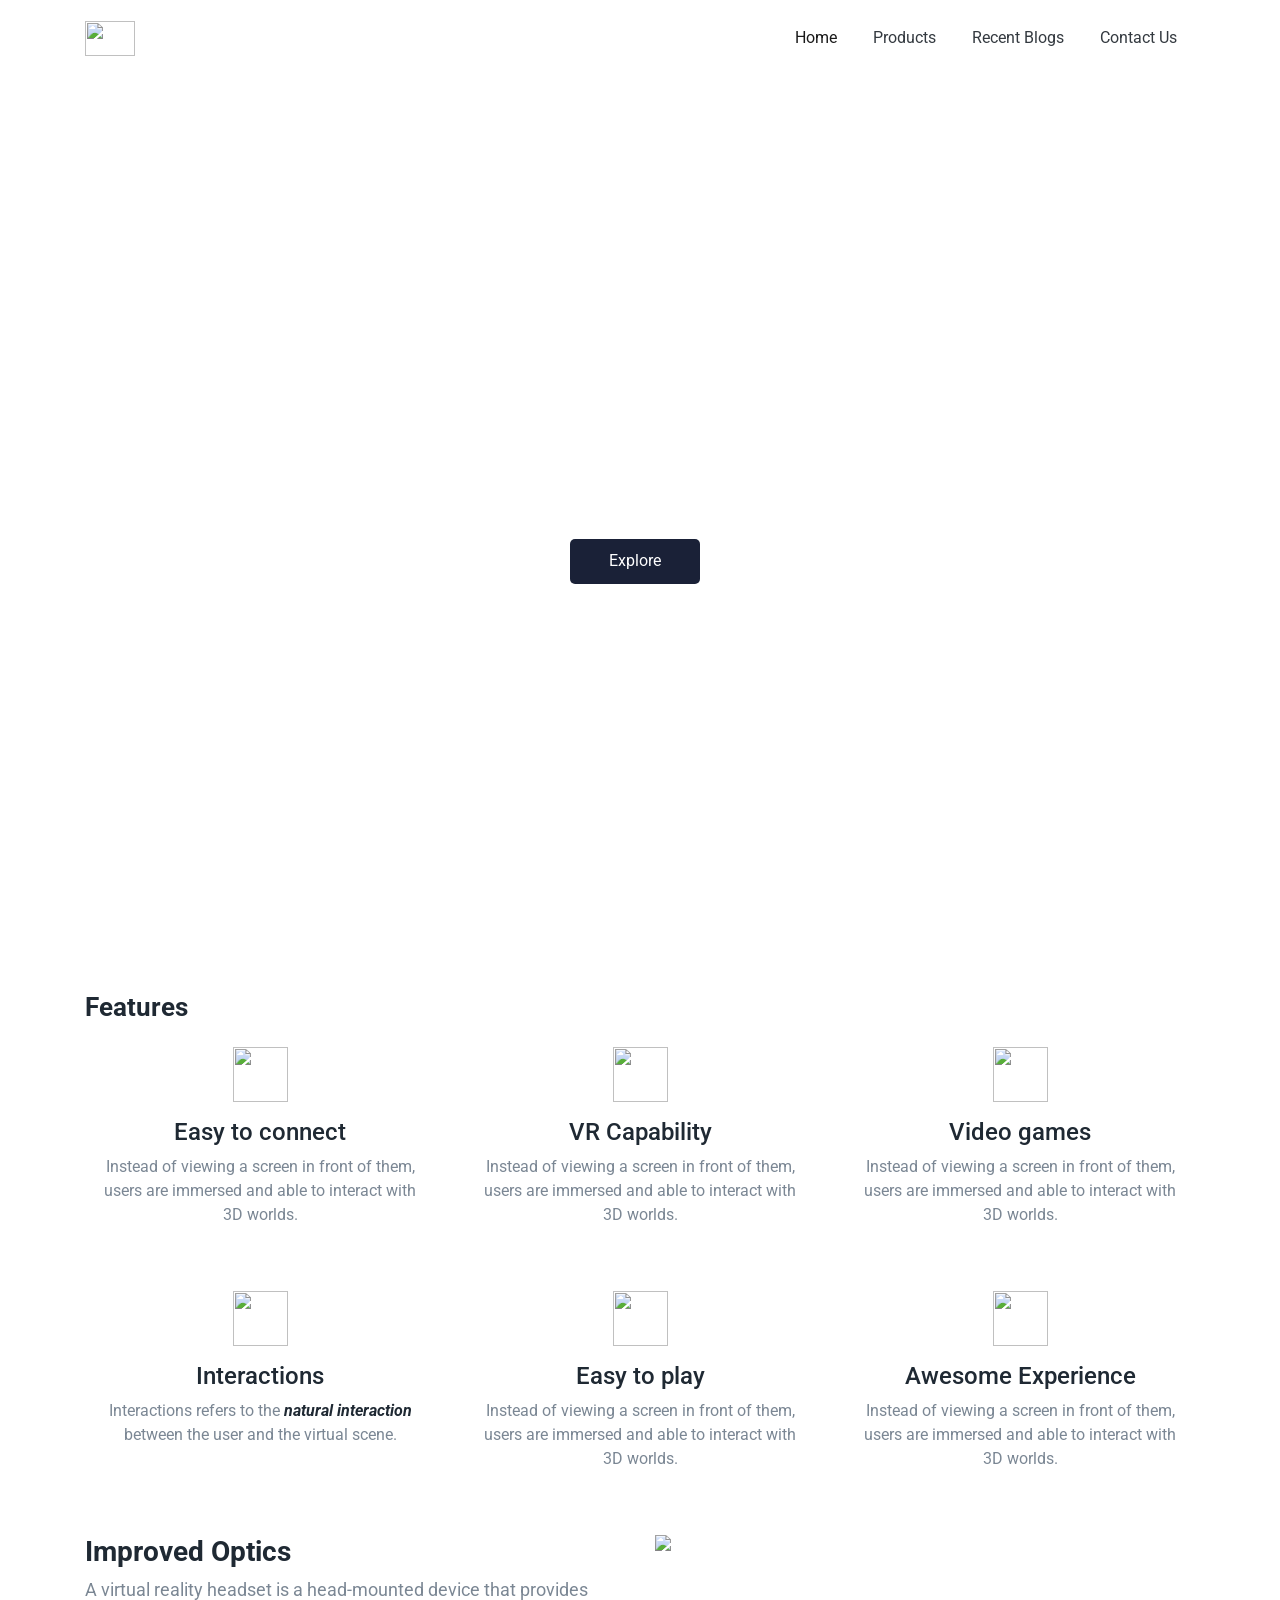
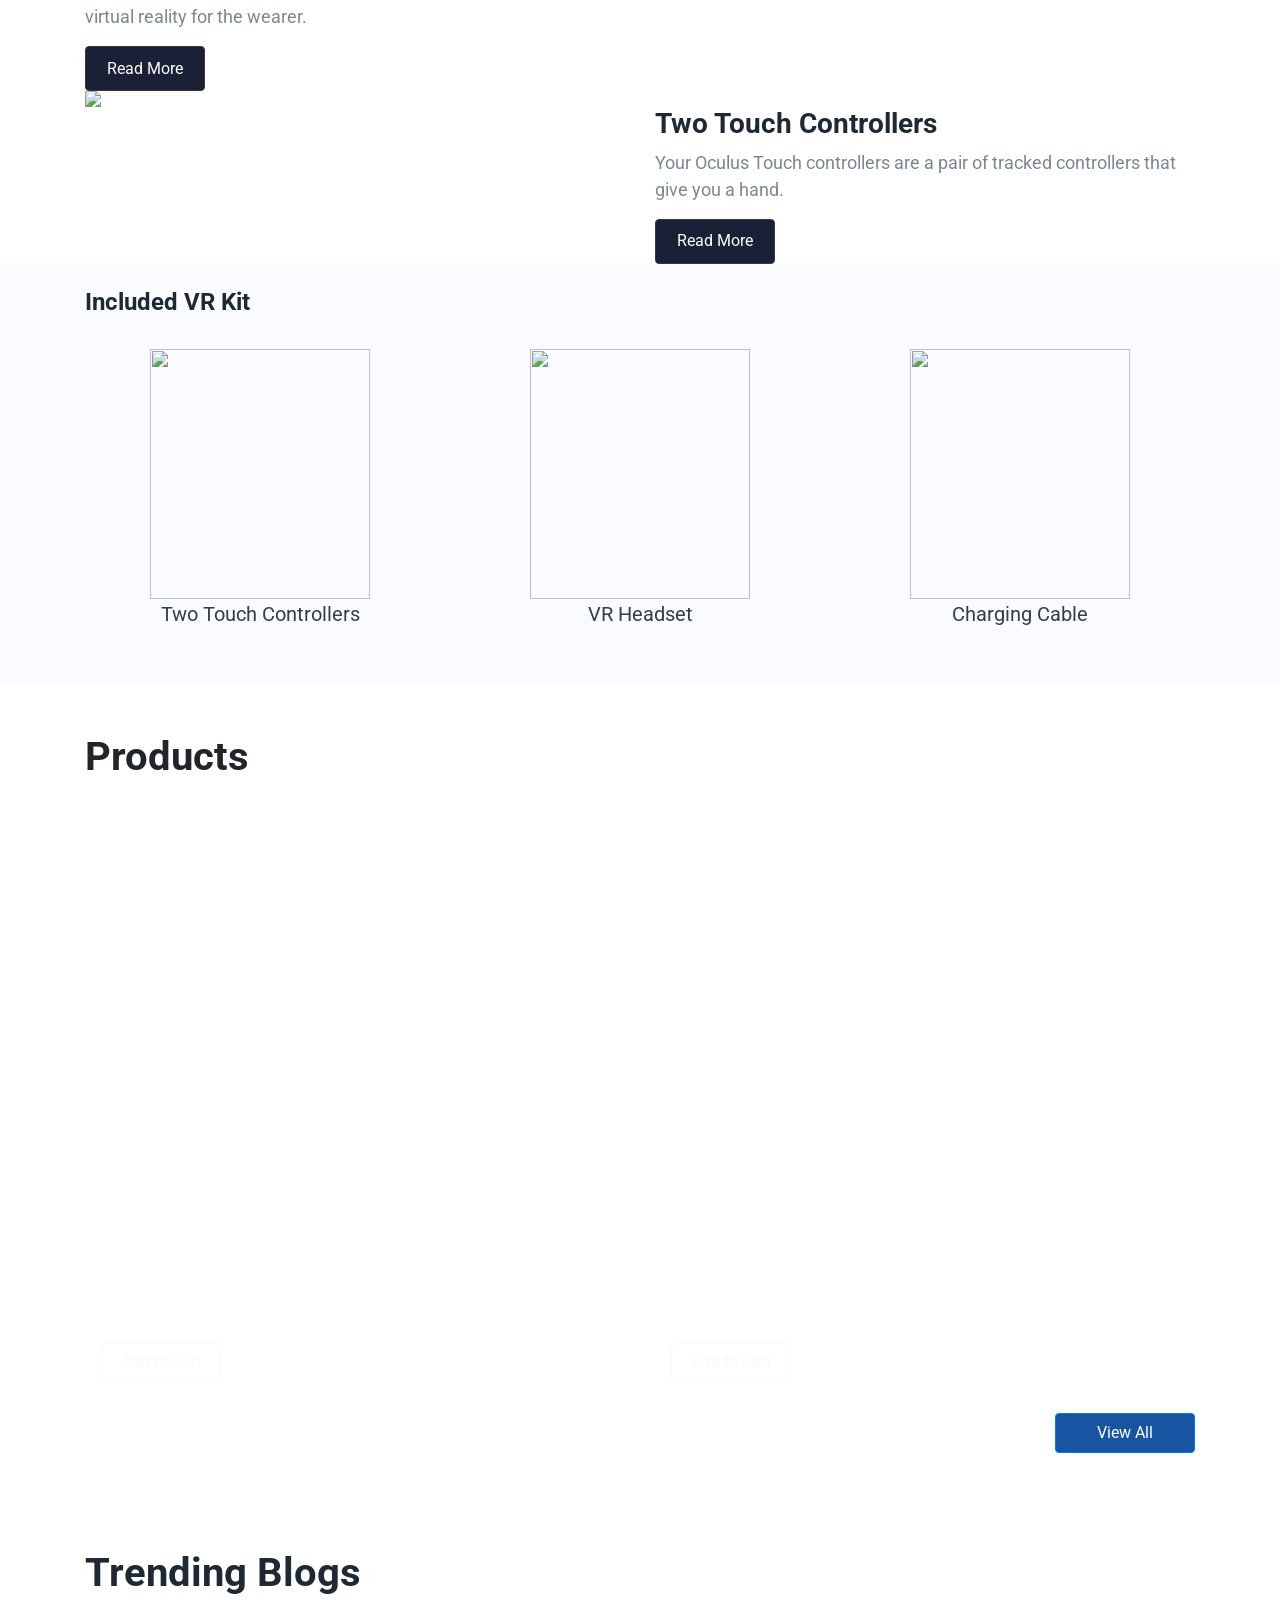
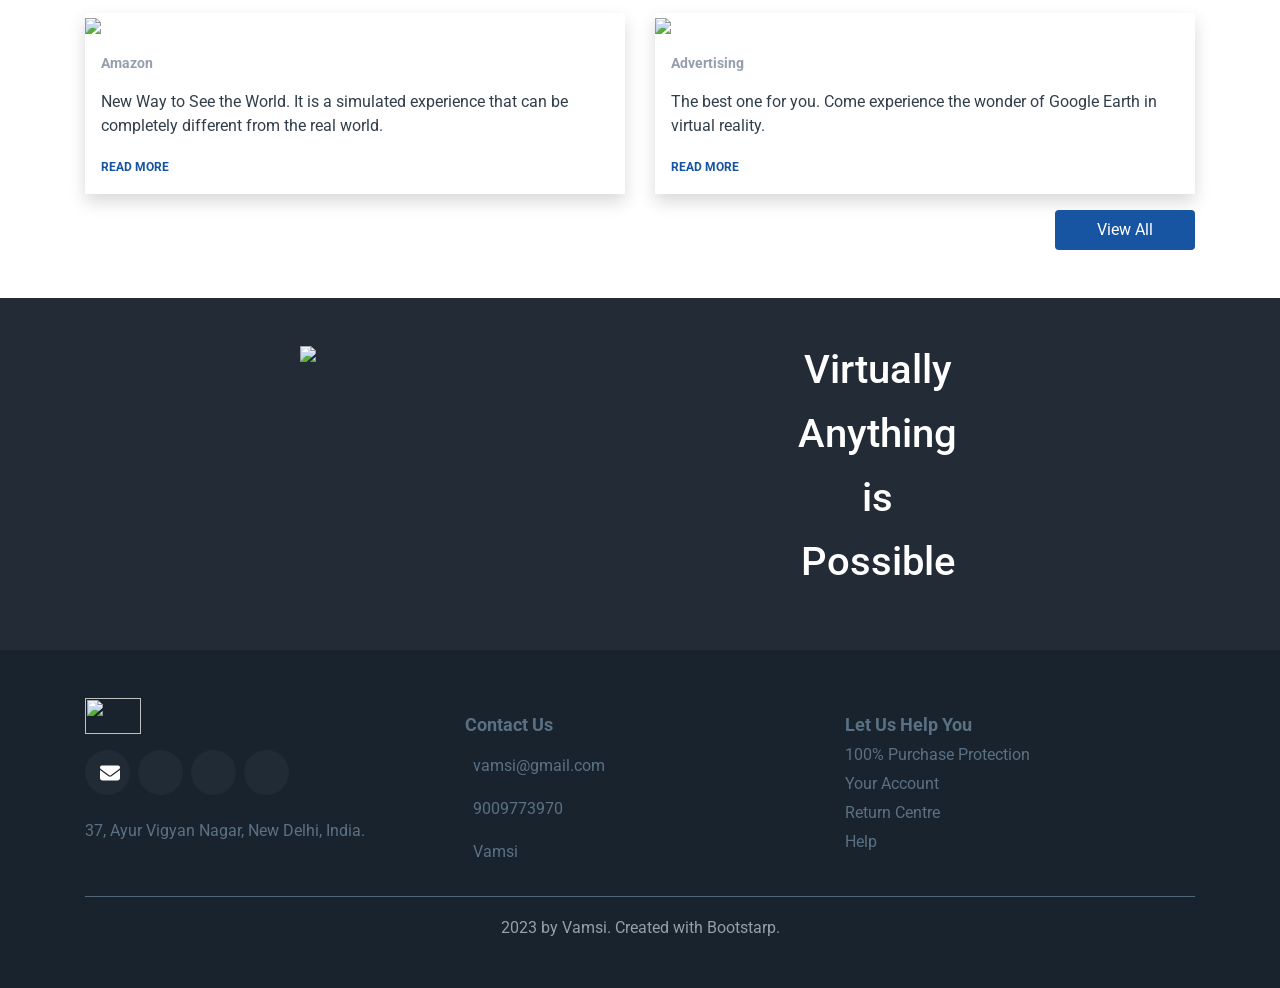
==== index.html @ d9989d54 "final" ====
<!DOCTYPE html>
<html>

<head>
    <link rel="stylesheet" href="https://stackpath.bootstrapcdn.com/bootstrap/4.5.2/css/bootstrap.min.css" integrity="sha384-JcKb8q3iqJ61gNV9KGb8thSsNjpSL0n8PARn9HuZOnIxN0hoP+VmmDGMN5t9UJ0Z" crossorigin="anonymous" />
    <script src="https://code.jquery.com/jquery-3.5.1.slim.min.js" integrity="sha384-DfXdz2htPH0lsSSs5nCTpuj/zy4C+OGpamoFVy38MVBnE+IbbVYUew+OrCXaRkfj" crossorigin="anonymous"></script>
    <script src="https://cdn.jsdelivr.net/npm/popper.js@1.16.1/dist/umd/popper.min.js" integrity="sha384-9/reFTGAW83EW2RDu2S0VKaIzap3H66lZH81PoYlFhbGU+6BZp6G7niu735Sk7lN" crossorigin="anonymous"></script>
    <script src="https://stackpath.bootstrapcdn.com/bootstrap/4.5.2/js/bootstrap.min.js" integrity="sha384-B4gt1jrGC7Jh4AgTPSdUtOBvfO8shuf57BaghqFfPlYxofvL8/KUEfYiJOMMV+rV" crossorigin="anonymous"></script>
    <script src="https://kit.fontawesome.com/d1c2ea8b80.js" crossorigin="anonymous"></script>
    <script src="https://cdnjs.cloudflare.com/ajax/libs/font-awesome/6.4.2/css/all.min.css"></script>
    <link rel="stylesheet" href="Frontendproject1.css">

    <script>
        function viewmore(id)
        {
            document.getElementById(id).style.visibility="visible";
        }
        function viewless(id)
        {
            document.getElementById(id).style.visibility="hidden";
        }

        function toggleHiddenSection() {
        var hiddenSection = document.getElementById("hiddenSection");
        var hiddenSection1 = document.getElementById("hiddenSection1");
        if (hiddenSection.style.display === "none") {
            hiddenSection.style.display = "block";
            document.getElementById("less").innerText="View Less"
        } else {
            hiddenSection.style.display = "none";
            document.getElementById("less").innerText="View All"
        }


        if (hiddenSection1.style.display === "none") {
            hiddenSection1.style.display = "block";
        } else {
            hiddenSection1.style.display = "none";
        }
         
    }

    function view() {
        var hiddenSection = document.getElementById("h1");
        var hiddenSection1 = document.getElementById("h");
        if (hiddenSection.style.display === "none") {
            hiddenSection.style.display = "block";
            document.getElementById("img_btn").innerText="View Less"
            
        } else {
            hiddenSection.style.display = "none";
            document.getElementById("img_btn").innerText="View All"
        }


        if (hiddenSection1.style.display === "none") {
            hiddenSection1.style.display = "block";
        } else {
            hiddenSection1.style.display = "none";
        }
         
    }
    function clicked(){
            alert("added to cart");
         }

        function read(id1,id2)
        {
            document.getElementById(id1).style.display="block";
            if(document.getElementById(id2).innerText=="READ LESS")
            {
                document.getElementById(id2).innerText="READ MORE";
                document.getElementById(id1).style.display="none";
            }
            else
            {
                document.getElementById(id2).innerText="READ LESS";
            }
        }
    </script>

</head>

<body>
    <nav class="navbar navbar-expand-lg navbar-light bg-white">
        <div class="container">
            <a class="navbar-brand" href="#">
                <img src="https://d1tgh8fmlzexmh.cloudfront.net/ccbp-responsive-website/vr-logo-img.png" class="vr-logo" />
            </a>
            <button class="navbar-toggler" type="button" data-toggle="collapse" data-target="#navbarNavAltMarkup" aria-controls="navbarNavAltMarkup" aria-expanded="false" aria-label="Toggle navigation">
                <span class="navbar-toggler-icon"></span>
            </button>
            <div class="collapse navbar-collapse" id="navbarNavAltMarkup">
                <div class="navbar-nav ml-auto">
                    <a class="nav-link active" href="#home">Home <span class="sr-only">(current)</span></a>
                    <a class="nav-link text-dark" href="#products_sec">Products</a>
                    <a class="nav-link text-dark" href="#trending_blogs">Recent Blogs</a>
                    <a class="nav-link text-dark" href="#contact_us">Contact Us</a>
                </div>
            </div>
        </div>
    </nav>
    <div class="banner-section-bg-container d-flex justify-content-center flex-column" id="home">
        <div class="text-center">
            <h1 class="banner-heading mb-3">The Revolution in Virtual Reality</h1>
            <a href="#explore"><button class="vr-button">Explore</button></a>
        </div>
    </div>
    <div class="vr_Website_features_section">
        <div class="container">
            <div class="row">
                <div class="col-12">
                    <h1 class="vr_Website_features_section_heading mt-3">Features</h1>
                </div>
                <div class="col-12 col-md-4">
                    <div class="p-3 mb-3 vr_Website_features_section_card">
                        <img src="https://d1tgh8fmlzexmh.cloudfront.net/ccbp-responsive-website/easy-connect-img.png" class="vr_Website_features_section_sub_img" />
                        <h1 class="vr-features-card-title mt-3">Easy to connect</h1>
                        <p class="vr-features-card-description"> Instead of viewing a screen in front of them, users are immersed and able to interact with 3D worlds.</p>
                    </div>
                </div>
                <div class="col-12 col-md-4">
                    <div class="p-3 mb-3 vr_Website_features_section_card">
                        <img src="https://d1tgh8fmlzexmh.cloudfront.net/ccbp-responsive-website/vr-capability-img.png" class="vr_Website_features_section_sub_img" />
                        <h1 class="vr-features-card-title mt-3">VR Capability</h1>
                        <p class="vr-features-card-description"> Instead of viewing a screen in front of them, users are immersed and able to interact with 3D worlds.</p>
                    </div>
                </div>
                <div class="col-12 col-md-4">
                    <div class="p-3 mb-3 vr_Website_features_section_card">
                        <img src="https://d1tgh8fmlzexmh.cloudfront.net/ccbp-responsive-website/video-games-img.png" class="vr_Website_features_section_sub_img" />
                        <h1 class="vr-features-card-title mt-3">Video games</h1>
                        <p class="vr-features-card-description"> Instead of viewing a screen in front of them, users are immersed and able to interact with 3D worlds.</p>
                    </div>
                </div>
                <div class="col-12 col-md-4">
                    <div class="p-3 mb-3 vr_Website_features_section_card">
                        <img src="https://d1tgh8fmlzexmh.cloudfront.net/ccbp-responsive-website/interaction-img.png" class="vr_Website_features_section_sub_img" />
                        <h1 class="vr-features-card-title mt-3">Interactions</h1>
                        <p class="vr-features-card-description"> Interactions refers to the <span class="for_highlight">natural interaction </span>between the user and the virtual scene.</p>
                    </div>
                </div>
                <div class="col-12 col-md-4">
                    <div class="p-3 mb-3 vr_Website_features_section_card">
                        <img src="https://d1tgh8fmlzexmh.cloudfront.net/ccbp-responsive-website/easy-play-img.png" class="vr_Website_features_section_sub_img" />
                        <h1 class="vr-features-card-title mt-3">Easy to play</h1>
                        <p class="vr-features-card-description"> Instead of viewing a screen in front of them, users are immersed and able to interact with 3D worlds.</p>
                    </div>
                </div>
                <div class="col-12 col-md-4">
                    <div class="p-3 mb-3 vr_Website_features_section_card">
                        <img src="https://d1tgh8fmlzexmh.cloudfront.net/ccbp-responsive-website/experience-img.png" class="vr_Website_features_section_sub_img" />
                        <h1 class="vr-features-card-title mt-3">Awesome Experience</h1>
                        <p class="vr-features-card-description"> Instead of viewing a screen in front of them, users are immersed and able to interact with 3D worlds.</p>
                    </div>
                </div>
            </div>
        </div>
    </div>
    <div class="container">
        <div class="row">
            <div class="col-12 col-md-6 order-1 order-md-2 mt-3">
                <img src="https://d1tgh8fmlzexmh.cloudfront.net/ccbp-responsive-website/vr-optics-img.png" class="vr_website_optics_and_controllers_section_img" />
            </div>
            <div class="col-12 col-md-6 order-2 order-md-1 d-flex flex-column justify-content-start mt-3" id="explore">
                <h1 class="vr_website_optics_and_controllers_section_heads">Improved Optics</h1>
                <p class="vr_website_optics_and_controllers_section_para">A virtual reality headset is a head-mounted device that provides virtual reality for the wearer.</p>
                <div>
                    <button class="btn btn-dark vr_website_optics_and_controllers_section_btn mb" onclick="viewmore('button1')" >Read More</button>
                    <div id="button1" style="position: absolute;" class="content container bg-white">
                        <p class="vr_website_optics_and_controllers_section_para">
                            VR headsets typically include a stereoscopic display (providing separate images for each eye), 
                            stereo sound, and sensors like accelerometers and gyroscopes for tracking the pose of the user's 
                            head to match the orientation of the virtual camera with the user's eye positions in the real
                            world.
                        </p>
                        <button class="btn btn-dark vr_website_optics_and_controllers_section_btn mb-5" onclick="viewless('button1')" >Read Less</button>
                    </div>
                </div>
                
            </div>
        </div>
        <div class="row">
            <div class="col-12 col-md-6">
                <img src="https://d1tgh8fmlzexmh.cloudfront.net/ccbp-responsive-website/vr-controllers-img.png" class="vr_website_optics_and_controllers_section_img" />
            </div>
            <div class="col-12 col-md-6 d-flex flex-column justify-content-start mt-3">
                <h1 class="vr_website_optics_and_controllers_section_heads">Two Touch Controllers</h1>
                <p class="vr_website_optics_and_controllers_section_para">Your Oculus Touch controllers are a pair of tracked controllers that give you a hand.
                    </p>
                <div>
                    <button class="btn btn-dark vr_website_optics_and_controllers_section_btn mb" onclick="viewmore('button2')" >Read More</button>
                    <div id="button2" style="position: absolute;" class="content container bg-white">
                        <p class="vr_website_optics_and_controllers_section_para">
                            Oculus Touch is a pair of tracked controllers that give you “hand presence” - the feeling that your virtual hands are actually your own.
                            It takes interaction to the next level. Touch enables natural hand presence, requiring little thought about how to use your virtual hands or what to do with them.
                            Controllers help you register your hand and finger movements in a virtual environment.
                             They turn your physical, kind of mechanic movements of your hands (and/or body) into a digital movements inside your chosen virtual world.
                        </p>
                        <button class="btn btn-dark vr_website_optics_and_controllers_section_btn" onclick="viewless('button2')" >Read Less</button>
                    </div>
                </div>    
            </div>
        </div>
    </div>
    <div class="vr_website_kit_section">
        <div class="container">
            <div class="row">
                <div class="col-12 mt-4">
                    <h1 class="vr_website_kit_section_head">Included VR Kit</h1>
                </div>
                <div class="col-12 col-md-4 text-center">
                    <div class="p-4 mb-3">
                        <img src="https://d1tgh8fmlzexmh.cloudfront.net/ccbp-responsive-website/vr-kit-1-img.png" class="vr_website_kit_section_img" />
                        <p class="vr_website_kit_section_para">Two Touch Controllers</p>
                    </div>
                </div>
                <div class="col-12 col-md-4 text-center">
                    <div class="p-4 mb-3">
                        <img src="https://d1tgh8fmlzexmh.cloudfront.net/ccbp-responsive-website/vr-kit-2-img.png" class="vr_website_kit_section_img" />
                        <p class="vr_website_kit_section_para">VR Headset</p>
                    </div>
                </div>
                <div class="col-12 col-md-4 text-center">
                    <div class="p-4 mb-3">
                        <img src="https://d1tgh8fmlzexmh.cloudfront.net/ccbp-responsive-website/vr-kit-3-img.png" class="vr_website_kit_section_img" />
                        <p class="vr_website_kit_section_para">Charging Cable</p>
                    </div>
                </div>
            </div>
        </div>
    </div>
    <div class="pt-5 pb-5" id="products_sec">
        <div class="container">
            <div class="row">
                <div class="col-12">
                    <h1 class="products_sec_main_head pb-2">Products</h1>
                </div>
                <div class="col-12 col-md-6">
                    <div class="mb-3 p-3 d-flex flex-column justify-content-end products_sec_card products_sec_vr_headset">
                        <h1 class="products_sec_head">VR Headset</h1>
                        <p class="products_sec_price">Rs 45,000</p>
                        <button class="btn btn-outline-light products_sec_buy_now_btn" onclick="clicked()">Add to Cart</button>
                    </div>
                </div>
                <div class="col-12 col-md-6">
                    <div class="mb-3 p-3 d-flex flex-column justify-content-end products_sec_card products_sec_vr_controllers">
                        <h1 class="products_sec_head">VR Headset and Two Touch Controllers</h1>
                        <p class="products_sec_price">Rs 50,000</p>
                        <button class="btn btn-outline-light products_sec_buy_now_btn" onclick="clicked()">Add to Cart</button>
                    </div>
                </div>
                <div class="col-12 col-md-6" style="display: none;" id="h1">
                    <div class="mb-3 p-3 d-flex flex-column justify-content-end products_sec_card products_sec_vr_controllers1">
                        <h1 class="products_sec_head" style="color: rgb(231, 234, 238);"> Jio VR Headset</h1>
                        <p class="products_sec_price" >Rs 40,000</p>
                        <button class="btn btn-outline-light products_sec_buy_now_btn" onclick="clicked()">Buy Now</button>
                    </div>
                </div>
            
                <div class="col-12 col-md-6" style="display: none;" id="h">
                    <div class="mb-3 p-3 d-flex flex-column justify-content-end products_sec_card products_sec_vr_controllers2">
                        <h1 class="products_sec_head"  style="color: rgb(233, 228, 228);">Standlone Mobile VR </h1>
                        <p class="products_sec_price"  style="color: rgb(253, 249, 249);">Rs 25,000</p>
                        <button class="btn btn-outline-light products_sec_buy_now_btn" onclick="clicked()">Buy Now</button>
                    </div>
                </div>
                <div class="col-12 d-flex flex-row justify-content-end">
                    <button class="btn btn-primary products_sec_view_all_btn" id="img_btn" onclick="view()">View All</button>
                </div>
            </div>
        </div>
    </div>
    <div class="pt-5 pb-5" id="trending_blogs">
        <div class="container">
            <div class="row">
                <div class="col-12">
                    <h1 class="trending_blogs_sec_head pb-2">Trending Blogs</h1>
                </div>
                <div class="col-12 col-md-6 mb-3">
                    <div class="shadow">
                        <img src="https://d1tgh8fmlzexmh.cloudfront.net/ccbp-responsive-website/vr-trending-blogs-1-img.png" class="trending_blogs_sec_img" />
                        <div class="p-3">
                            <p class="trending_blogs_sec_sub_head">Amazon</p>
                            <p class="trending_blogs_sec_para">New Way to See the World. It is a simulated experience that can be completely different from the real world.</p>
                            <div style="display: none;" id="d1">
                                <p>
                                    A groundbreaking experience that transcends reality, offering an entirely novel way to perceive and interact with the world around you.                                </p>
                            </div>
                            <a id="a1" class="trending_blogs_sec_explore" onclick="read('d1','a1')">READ MORE
                                <svg width="16px" height="16px" viewBox="0 0 16 16" class="bi bi-arrow-right-short" fill="currentcolor" xmlns="http://www.w3.org/2000/svg">
                                    <path fill-rule="evenodd" d="M4 8a.5.5 0 0 1 .5-.5h5.793L8.146 5.354a.5.5 0 1 1 .708-.708l3 3a.5.5 0 0 1 0 .708l-3 3a.5.5 0 0 1-.708-.708L10.293 8.5H4.5A.5.5 0 0 1 4 8z" />
                                </svg>
                            </a>
                        </div>
                    </div>
                </div>
                <div class="col-12 col-md-6 mb-3">
                    <div class="shadow">
                        <img src="https://d1tgh8fmlzexmh.cloudfront.net/ccbp-responsive-website/vr-trending-blogs-2-img.png" class="trending_blogs_sec_img" />
                        <div class="p-3">
                            <p class="trending_blogs_sec_sub_head">Advertising</p>
                            <p class="trending_blogs_sec_para">The best one for you. Come experience the wonder of Google Earth in virtual reality.</p>
                            <div style="display: none;" id="d2">
                                <p>

                                    Immerse yourself in the magic of Google Earth through the lens of virtual reality for an unparalleled experience.

                                </p>
                            </div>
                            <a onclick="read('d2','a2')" id="a2" class="trending_blogs_sec_explore">READ MORE
                                <svg width="16px" height="16px" viewBox="0 0 16 16" class="bi bi-arrow-right-short" fill="currentcolor" xmlns="http://www.w3.org/2000/svg">
                                    <path fill-rule="evenodd" d="M4 8a.5.5 0 0 1 .5-.5h5.793L8.146 5.354a.5.5 0 1 1 .708-.708l3 3a.5.5 0 0 1 0 .708l-3 3a.5.5 0 0 1-.708-.708L10.293 8.5H4.5A.5.5 0 0 1 4 8z" />
                                </svg>
                            </a>
                        </div>
                    </div>
                </div>
                
                <div class="col-12 col-md-6 mb-3" id="hiddenSection" style="display:none;">
                    <div class="shadow">
                        <img src="VR2.jpg" class="trending_blogs_sec_img" />
                        <div class="p-3">
                            <p class="trending_blogs_sec_sub_head">Flipkart</p>
                            <p class="trending_blogs_sec_para">Virtual reality (VR), the use of computer modeling and simulation that enables a person to interact with an artificial three-dimensional (3-D) visual or other sensory environment.</p>
                            <div style="display: none;" id="d3">
                                <p>
                                    VR is the utilization of computer-generated modeling and simulation, empowering individuals to engage with an artificial three-dimensional (3D) visual or alternative sensory environment.
                                </p>
                            </div>
                            <a id="a3" onclick="read('d3','a3')" class="trending_blogs_sec_explore">READ MORE
                                <svg width="16px" height="16px" viewBox="0 0 16 16" class="bi bi-arrow-right-short" fill="currentcolor" xmlns="http://www.w3.org/2000/svg">
                                    <path fill-rule="evenodd" d="M4 8a.5.5 0 0 1 .5-.5h5.793L8.146 5.354a.5.5 0 1 1 .708-.708l3 3a.5.5 0 0 1 0 .708l-3 3a.5.5 0 0 1-.708-.708L10.293 8.5H4.5A.5.5 0 0 1 4 8z" />
                                </svg>
                            </a>
                        </div>
                    </div>
                </div>

                <div class="col-12 col-md-6 mb-3" id="hiddenSection1" style="display:none;">
                    <div class="shadow">
                        <img src="VR1.webp" width="auto" height="300px" class="trending_blogs_sec_img" />
                        <div class="p-3">
                            <p class="trending_blogs_sec_sub_head">Croma</p>
                            <p class="trending_blogs_sec_para">The opportunities for virtual reality in entertainment, sport and social media are huge. The aim is to get them to confront and overcome their fears in a controlled virtual reality environment.</p>
                            <div style="display: none;" id="d4">
                                <p>
                                    The potential for virtual reality in entertainment, sports, and social media is vast. The objective is to guide individuals to face and conquer their fears within a carefully managed virtual reality setting.                                </p>
                            </div>
                            <a id=a4 onclick="read('d4','a4')" class="trending_blogs_sec_explore">READ MORE
                                <svg width="16px" height="16px" viewBox="0 0 16 16" class="bi bi-arrow-right-short" fill="currentcolor" xmlns="http://www.w3.org/2000/svg">
                                    <path fill-rule="evenodd" d="M4 8a.5.5 0 0 1 .5-.5h5.793L8.146 5.354a.5.5 0 1 1 .708-.708l3 3a.5.5 0 0 1 0 .708l-3 3a.5.5 0 0 1-.708-.708L10.293 8.5H4.5A.5.5 0 0 1 4 8z" />
                                </svg>
                            </a>
                        </div>
                    </div>
                </div>

               
                <div class="col-12 d-flex flex-row justify-content-end">
                    <button class="btn trending_blogs_sec_btn" id="less"onclick="toggleHiddenSection()">View All</button>
                </div>
            </div>
        </div>
    </div>
    <div class="contact_us_sec pt-5 pb-5" id="contact_us">
        <div class="container">
            <div class="row">
                <div class="col-12 col-md-5 d-none d-md-block">
                    <img src="https://d1tgh8fmlzexmh.cloudfront.net/ccbp-responsive-website/vr-set-img.png" class="contact_us_sec_img" />
                </div>
                <div class="col-12 col-md-7">
                    <h1 class="contact_us_sec_head pb-2">Virtually </h1>
                    <h1 class="contact_us_sec_head pb-2"> Anything</h1>
                    <h1 class="contact_us_sec_head pb-2">is</h1>
                    <h1 class="contact_us_sec_head pb-2"> Possible</h1>
                    <div class="d-md-none">
                        <img src="https://d1tgh8fmlzexmh.cloudfront.net/ccbp-responsive-website/vr-set-img.png" class="contact_us_sec_img" />
                    </div>
                   
                </div>
            </div>
        </div>
    </div>
    <div class="pt-5 pb-5 footer_sec">
        <div class="container">
            <div class="row">
                <div class="col-12 col-md-4">
                    <div class="text-center text-md-left">
                        <img src="https://d1tgh8fmlzexmh.cloudfront.net/ccbp-responsive-website/vr-logo-img.png" class="footer_sec_logo" />
                        <div class="d-flex flex-row justify-content-center justify-content-md-start mt-3 mb-3">
                            <div class="footer_sec_social">
                                <a href="mailto:vamsi14487@gmail.com"><svg class="mail" xmlns="http://www.w3.org/2000/svg" height="1.25em" viewBox="0 0 512 512"><style>svg{fill: white;margin-top: -10px;}</style><path d="M48 64C21.5 64 0 85.5 0 112c0 15.1 7.1 29.3 19.2 38.4L236.8 313.6c11.4 8.5 27 8.5 38.4 0L492.8 150.4c12.1-9.1 19.2-23.3 19.2-38.4c0-26.5-21.5-48-48-48H48zM0 176V384c0 35.3 28.7 64 64 64H448c35.3 0 64-28.7 64-64V176L294.4 339.2c-22.8 17.1-54 17.1-76.8 0L0 176z"/></svg></a>
                            </div>
                            <div class="footer_sec_social">
                               <a href="https://twitter.com/?lang=en-in"> <i class="fab fa-twitter icon"></i></a>
                            </div>
                            <div class="footer_sec_social">
                                <a href="https://www.instagram.com/?hl=en"> <i class="fab fa-instagram icon"></i></a>
                            </div>
                            <div class="footer_sec_social">
                               <a href="https://www.linkedin.com/login"><i class="fab fa-linkedin icon"></i></a>
                            </div>
                        </div>
                        <p class="footer_sec_address">37, Ayur Vigyan Nagar, New Delhi, India.</p>
                    </div>
                </div>
                <div class="col-6 col-md-4 mt-3">
                    <h1 class="footer_sec_side-head pb-2">Contact Us</h1>
                    <ul class="footer_sec_list">
                        <li class="mb-3">
                            <i class="fas fa-envelope icon1 mr-2"></i>
                            <spam class="footer_sec_contact_us">vamsi@gmail.com</spam>
                        </li>
                        <li class="mb-3">
                            <i class="fas fa-phone-alt icon1 mr-2"></i>
                            <spam class="footer_sec_contact_us">9009773970</spam>
                        </li>
                        <li class="mb-3">
                            <i class="fab fa-skype icon1 mr-2"></i>
                            <spam class="footer_sec_contact_us">Vamsi</spam>
                        </li>
                    </ul>
                </div>
                <div class="col-6 col-md-4 mt-3">
                    <h1 class="footer_sec_side-head">Let Us Help You</h1>
                    <ul class="footer_sec_list">
                        <li class="footer_sec_contact_us">100% Purchase Protection</li>
                        <li class="footer_sec_contact_us">Your Account</li>
                        <li class="footer_sec_contact_us">Return Centre</li>
                        <li class="footer_sec_contact_us">Help</li>
                    </ul>
                </div>
                <div class="col-12">
                    <hr class="line" />
                </div>
                <div class="col-12 text-center">
                    <i class="fas fa-copyright icon1" aria-hidden="true"></i>
                    <spam class="footer_sec_copyright">2023 by Vamsi. Created with Bootstarp.</spam>
                </div>
            </div>
        </div>
    </div>
</body>

</html>
---- Frontendproject1.css ----
@import url('https://fonts.googleapis.com/css2?family=Bree+Serif&family=Caveat:wght@400;700&family=Lobster&family=Monoton&family=Open+Sans:ital,wght@0,400;0,700;1,400;1,700&family=Playfair+Display+SC:ital,wght@0,400;0,700;1,700&family=Playfair+Display:ital,wght@0,400;0,700;1,700&family=Roboto:ital,wght@0,400;0,700;1,400;1,700&family=Source+Sans+Pro:ital,wght@0,400;0,700;1,700&family=Work+Sans:ital,wght@0,400;0,700;1,700&display=swap');
.vr-logo {
    height: 35px;
    width: 50px;
}
.banner-section-bg-container {
    background-image: url("https://d1tgh8fmlzexmh.cloudfront.net/ccbp-responsive-website/vr-banner-bg.png");
    height: 100vh;
    background-size: cover;
}

.banner-heading {
    color: white;
    font-family: "Roboto";
    font-size: 45px;
    font-weight: 600;

}
.vr-button {
    color: white; 
    background-color: #1a2137;
    width: 130px;
    height: 45px;
    border-width: 0;
    border-radius: 5px;
    margin-right: 10px;
}

.vr_Website_features_section_card {
    text-align: center;
}

.vr_Website_features_section_heading {
    color: #1f2933;
    font-family: "Roboto";
    font-size: 26px;
    font-weight: bold;
}

.vr_Website_features_section_sub_img {
    height: 55px;
    width: 55px;
}

.vr-features-card-title {
    color: #1f2933;
    font-family: "Roboto";
    font-size: 24px;
}

.vr-features-card-description {
    color: #7b8794;
    font-family: "Roboto";
    font-size: 16px;
}

.for_highlight {
    font-weight: bold;
    color: #1f2933;
    font-style: italic;
}

.vr_website_kit_section {
    background-color: #f9fbfe;
    background-size: cover;
}

.vr_website_kit_section_head {
    font-size: 24px;
    font-weight: bold;
    font-family: "Roboto";
    color: #1f2933;
}

.vr_website_kit_section_img {
    height: 250px;
    width: 220px;
}

.vr_website_kit_section_para {
    font-size: 20px;
    font-family: "Roboto";
    color: #323f4b;
}

.vr_website_optics_and_controllers_section_heads {
    font-size: 28px;
    color: #1f2933;
    font-weight: bold;
    font-family: "Roboto";
}

.vr_website_optics_and_controllers_section_img {
    width: 100%;
    margin-bottom: 10px;
}

.vr_website_optics_and_controllers_section_para {
    font-size: 18px;
    color: #7b8794;
    font-family: "Roboto";
}

.vr_website_optics_and_controllers_section_btn {
    background-color: #1a2137;
    width: 120px;
    height: 45px;
    font-family: "Roboto";
}

.contact_us_sec {
    background-color: #222b36;
    text-align: center;
}

.contact_us_sec_head {
    color: white;
    text-align: center;
    font-size: 40px;
    font-family: "Roboto";
}

.contact_us_sec_img {
    width: 100%;
    margin-bottom: 10px;
}


.trending_blogs_sec_head {
    color: #1f2933;
    font-size: 40px;
    font-family: "Roboto";
    font-weight: bold;
}

.trending_blogs_sec_sub_head {
    color: #959ead;
    font-size: 14px;
    font-family: "Roboto";
    font-weight: bold;
}

.trending_blogs_sec_para {
    color: #323f4b;
    font-size: 16px;
    font-family: "Roboto";
}

.trending_blogs_sec_img {
    width: 100%;
}

.trending_blogs_sec_explore {
    color: #1754a1;
    font-family: "Roboto";
    font-size: 12px;
    font-weight: bold;
}

.trending_blogs_sec_btn {
    color: white;
    background-color: #1754a1;
    font-family: "Roboto";
    font-size: 16px;
    width: 140px;
    height: 40px;
}


.products_sec_main_head {
    font-size: 40px;
    font-weight: bold;
    font-family: "Roboto";
}

.products_sec_card {
    width: 100%;
    height: 600px;
}

.products_sec_vr_headset {
    background-image: url("https://d1tgh8fmlzexmh.cloudfront.net/ccbp-responsive-website/vr-products-headset-img.png");
    background-size: cover;
}

.products_sec_vr_controllers {
    background-image: url("https://d1tgh8fmlzexmh.cloudfront.net/ccbp-responsive-website/vr-products-headset-with-controllers-img.png");
    background-size: cover;
}
.products_sec_vr_controllers1 {
    
    background-image: url("Jio.png");
    background-size: cover;
  
    background-position: center;
}
.products_sec_vr_controllers2 {
    background-image: url("https://img.freepik.com/premium-photo/vr-glasses-dark-background-innovative-virtual-reality-technologies-3d-rendering_503815-620.jpg");
    background-size: cover;
    background-position: left;
}
.products_sec_head {
    color: white;
    font-size: 40px;
    font-family: "Roboto";
}

.products_sec_price {
    color: white;
    font-size: 22px;
    font-family: "Roboto";
    font-weight: 100px;
}

.products_sec_buy_now_btn {
    width: 120px;
}

.products_sec_view_all_btn {
    width: 140px;
    height: 40px;
    background-color: #1754a1;
}

.footer_sec_copyright {
    color: #959ead;
    font-size: 16px;
    font-family: "Roboto";
}

.line {
    background-color: #5a7184;
}

.footer_sec_list {
    list-style-type: none;
    padding-left: 0;
}

.footer_sec_contact_us {
    color: #5a7184;
    font-size: 16px;
    font-family: "Roboto";
    margin-bottom: 5px;
}

.icon1 {
    color: #5a7184;
    font-size: 18px;
}

.footer_sec_side-head {
    color: #5a7184;
    font-size: 18px;
    font-weight: bold;
    font-family: "Roboto";
}

.footer_sec_logo {
    width: 56px;
    height: 36px;
}

.footer_sec_social {
    background-color: #202b36;
    width: 40px;
    height: 40px;
    border-radius: 40px;
    margin-right: 8px;
    margin-bottom: 8px;
    padding-top: 15px;
    padding-bottom: 30px;
    padding-right: 30px;
    padding-left: 15px;
}

.icon {
    color: #ffffff;
    font-size: 18px;
}

.footer_sec_address {
    color: #5a7184;
    font-size: 16px;
    font-family: "Roboto";
    margin-bottom: 5px;
}

.footer_sec {
    background-color: #19232d;
    background-size: cover;
}

.content{
    margin-top: -55px;
    visibility: hidden;
    margin-left: -15px;
}


.navbar-nav a
{
   
   border-radius: 10px;
   margin: 10px;
}


.navbar-nav a:hover
{
    background-color: #86aecf;
    border: none;
   
}
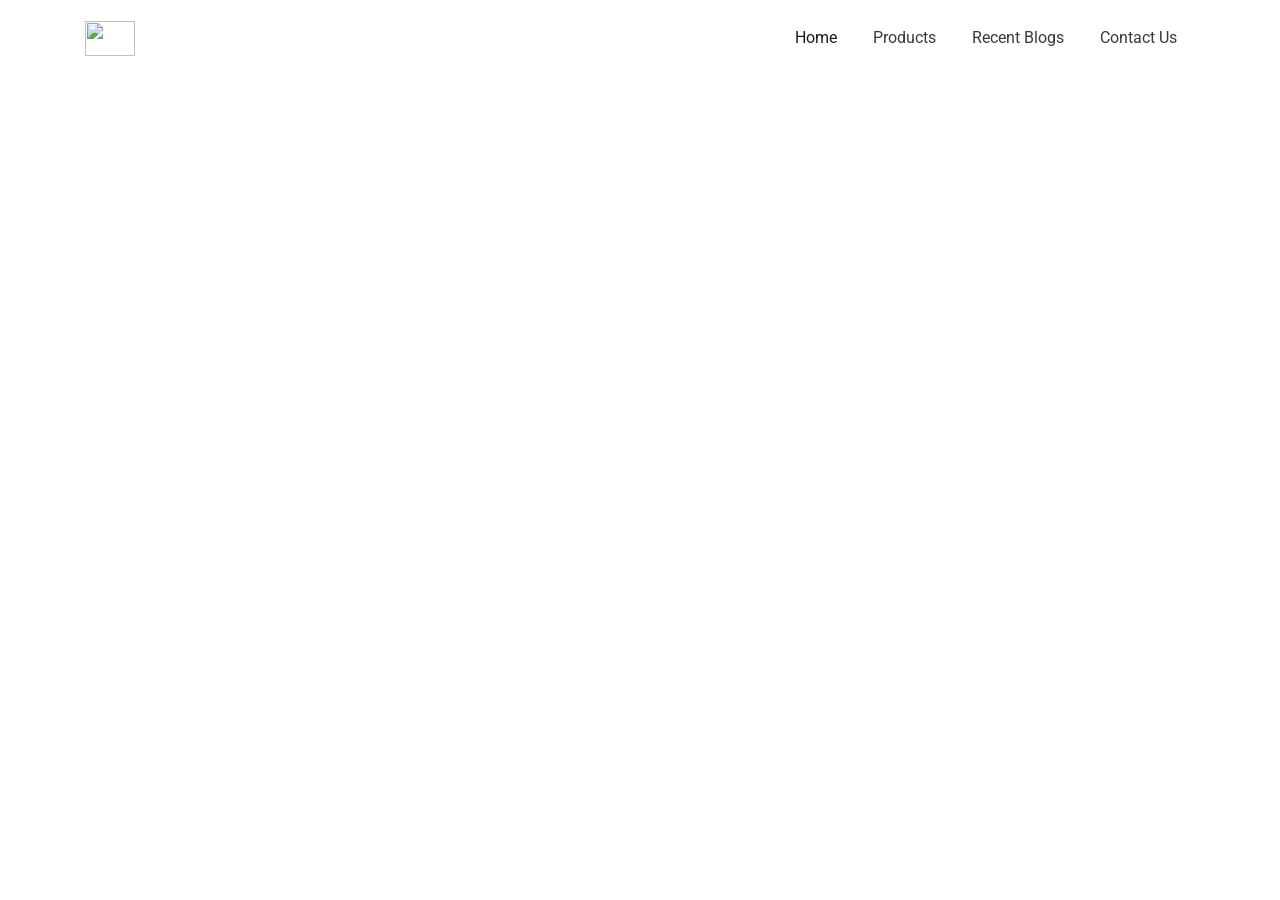
==== commit 8651e990: "Update index.html" ====
--- a/index.html
+++ b/index.html
@@ -100,7 +100,7 @@
             </div>
         </div>
     </nav>
-    <div class="banner-section-bg-container d-flex justify-content-center flex-column" id="home">
+  <!--  <div class="banner-section-bg-container d-flex justify-content-center flex-column" id="home"> <--
         <div class="text-center">
             <h1 class="banner-heading mb-3">The Revolution in Virtual Reality</h1>
             <a href="#explore"><button class="vr-button">Explore</button></a>
@@ -443,4 +443,4 @@
     </div>
 </body>
 
-</html>+</html>
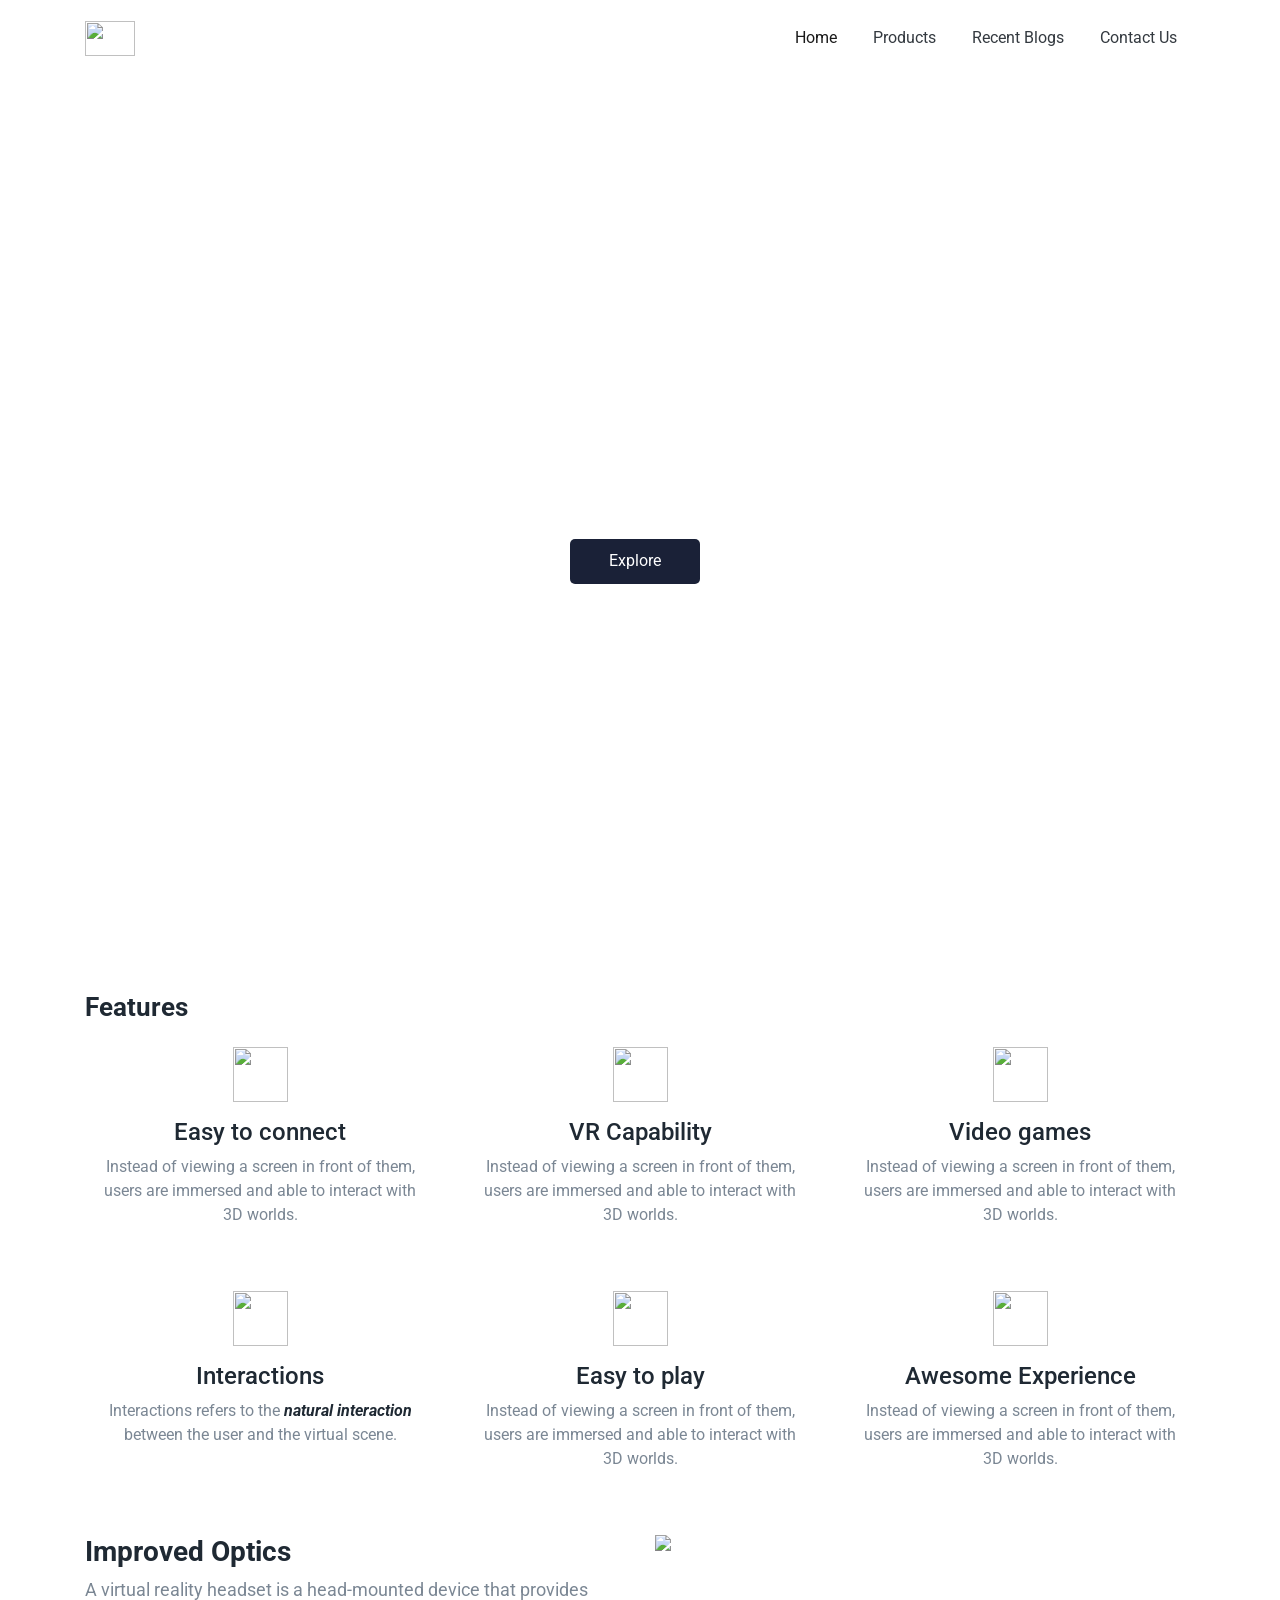
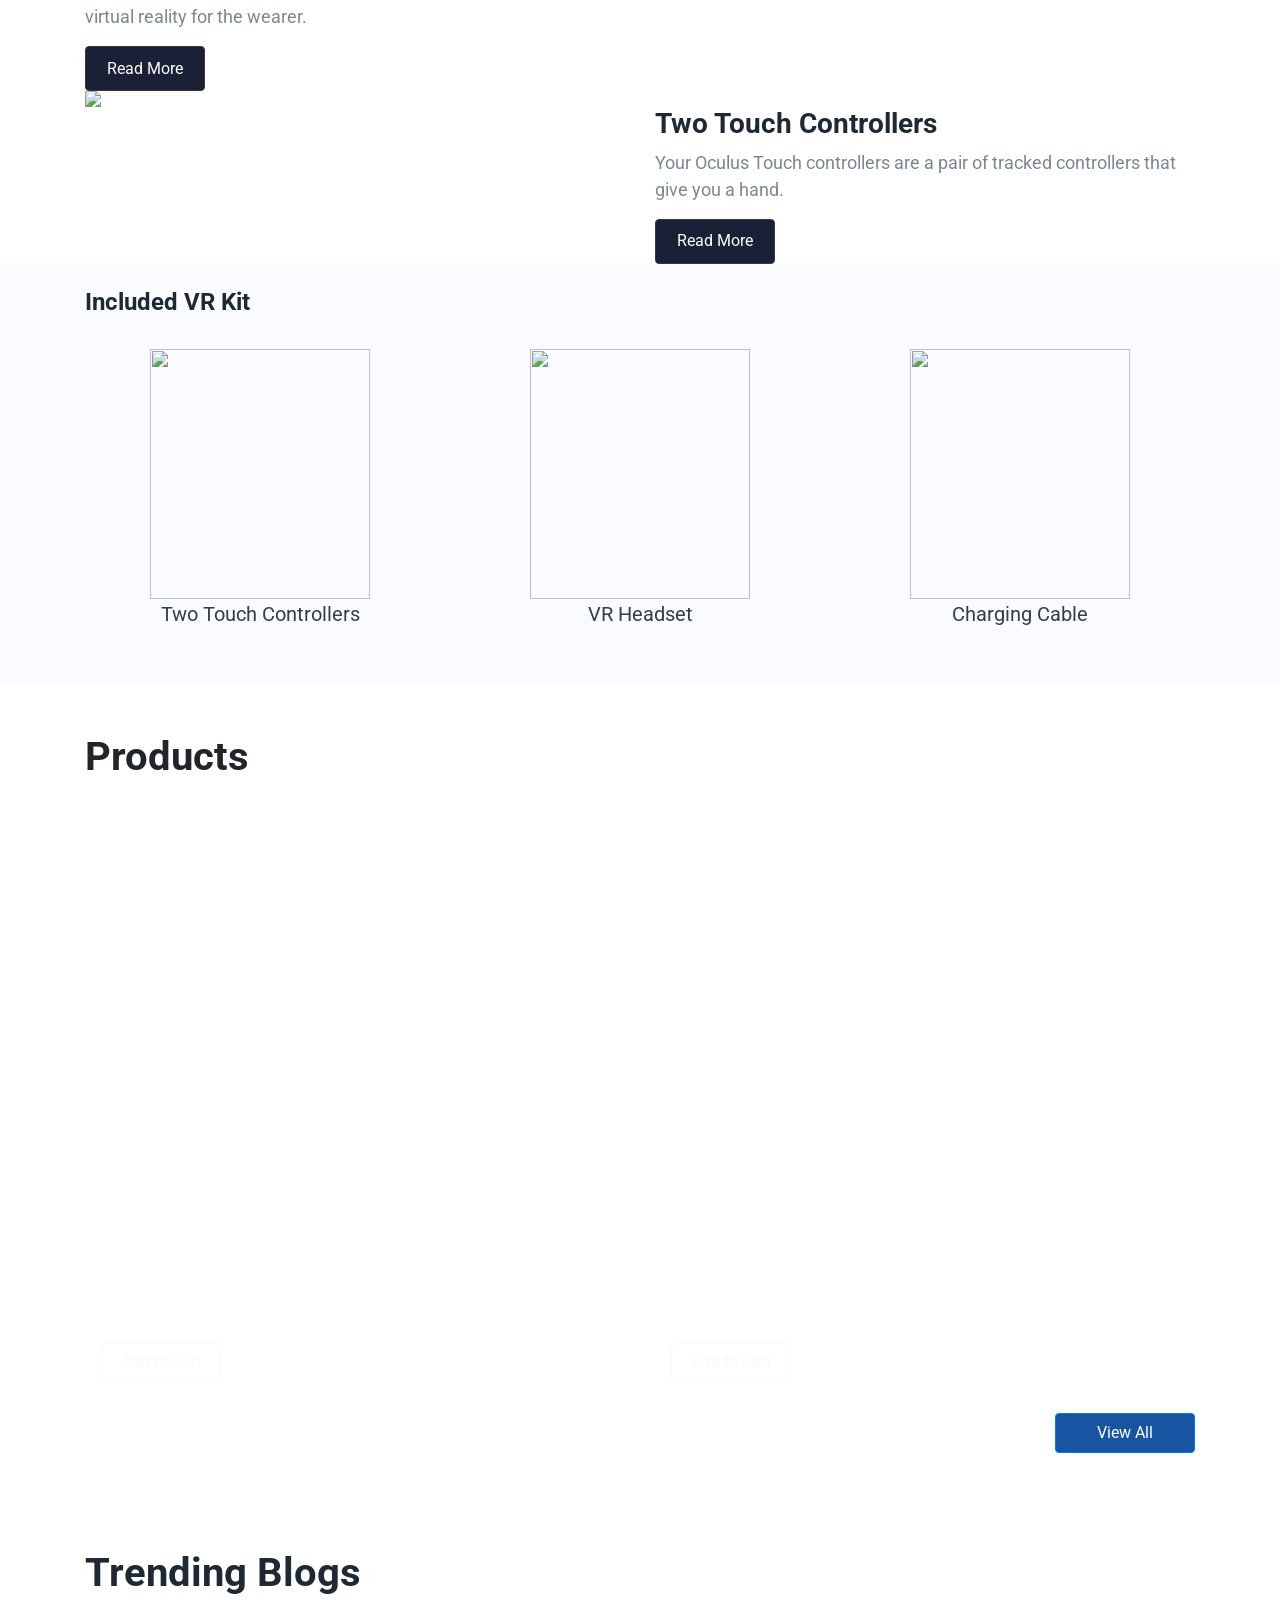
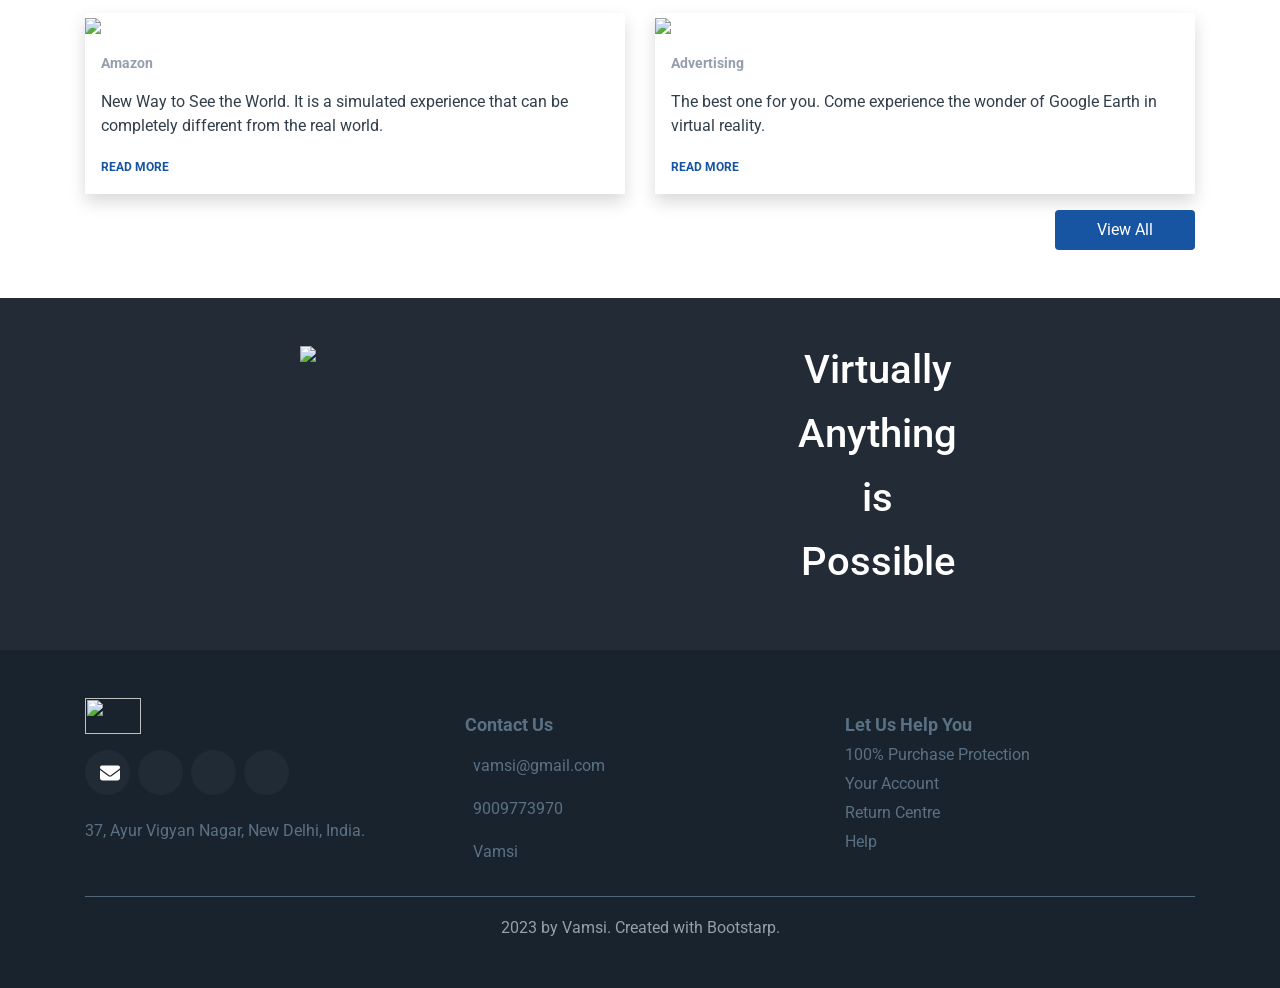
==== commit 30f59726: "Update index.html" ====
--- a/index.html
+++ b/index.html
@@ -100,9 +100,9 @@
             </div>
         </div>
     </nav>
-  <!--  <div class="banner-section-bg-container d-flex justify-content-center flex-column" id="home"> <--
+    <div class="banner-section-bg-container d-flex justify-content-center flex-column" id="home">
         <div class="text-center">
-            <h1 class="banner-heading mb-3">The Revolution in Virtual Reality</h1>
+            <h1 class="banner-heading mb-3">Virtual Reality</h1>
             <a href="#explore"><button class="vr-button">Explore</button></a>
         </div>
     </div>
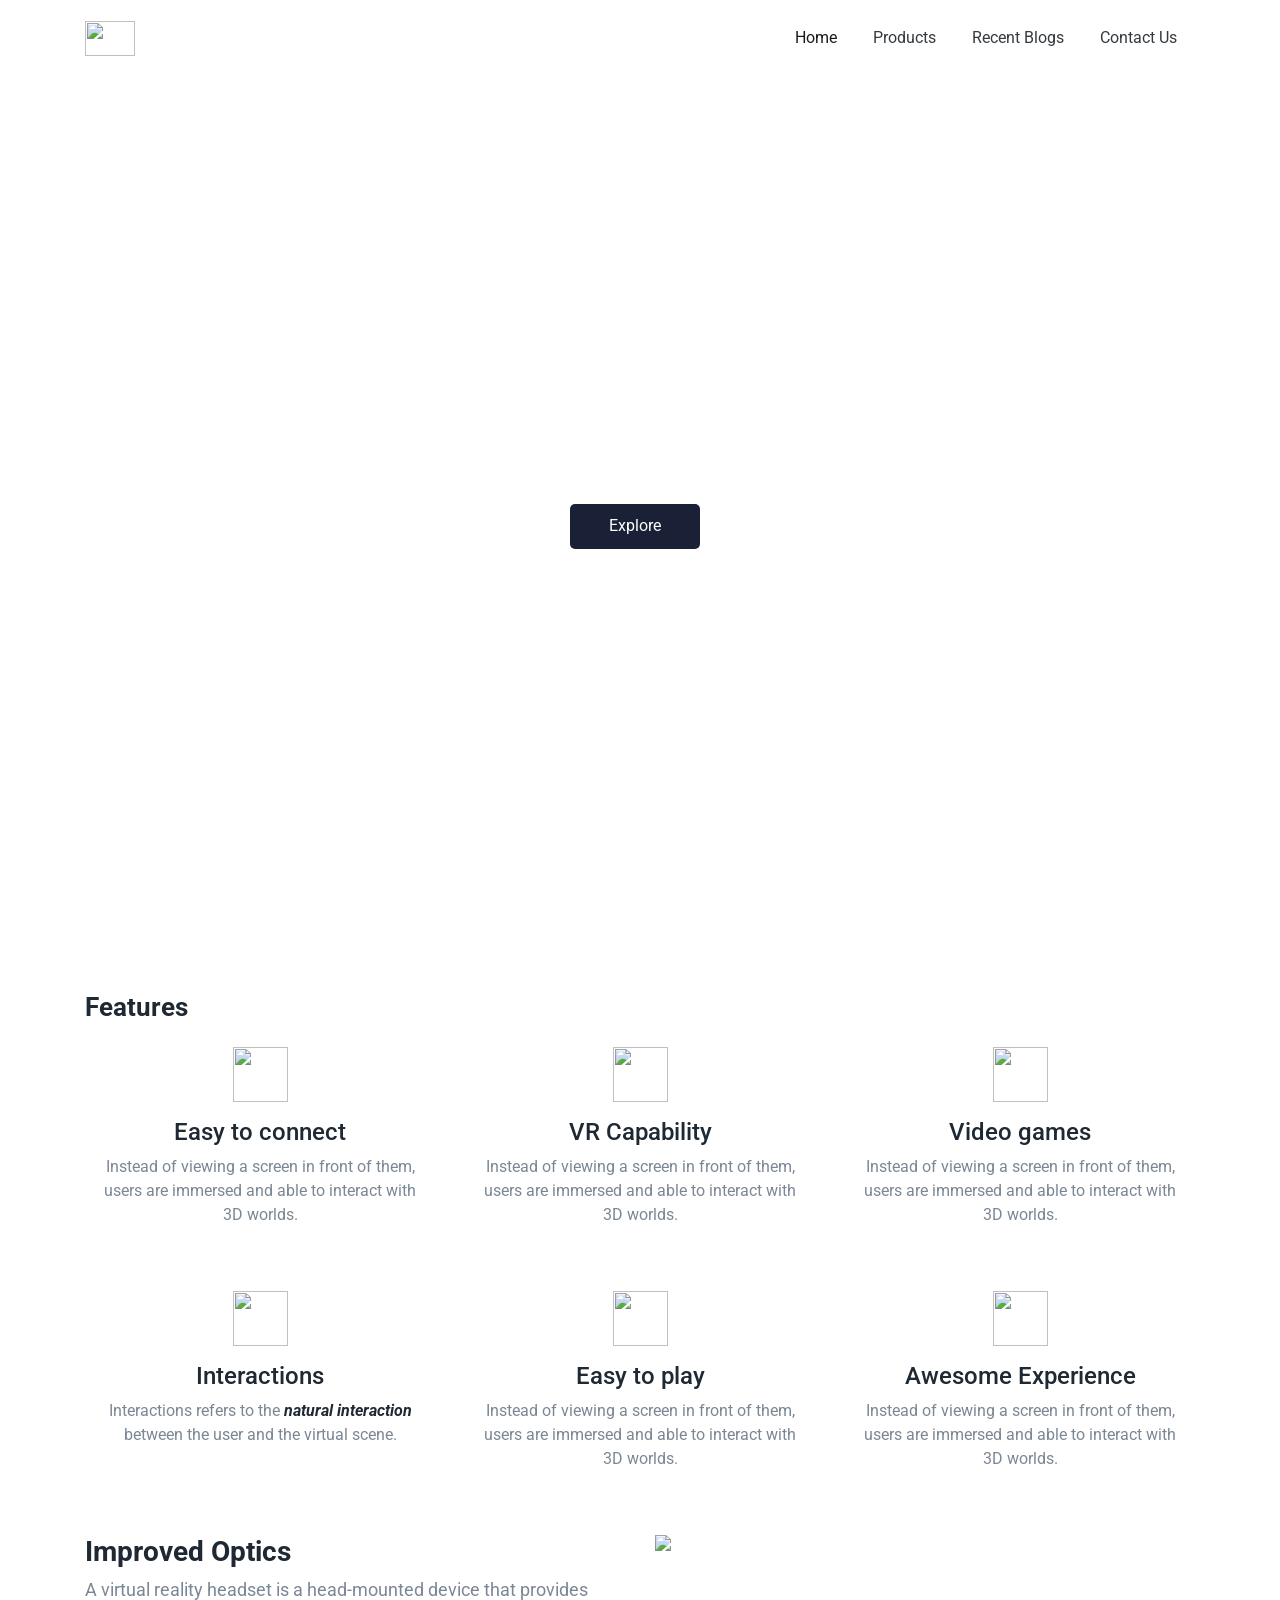
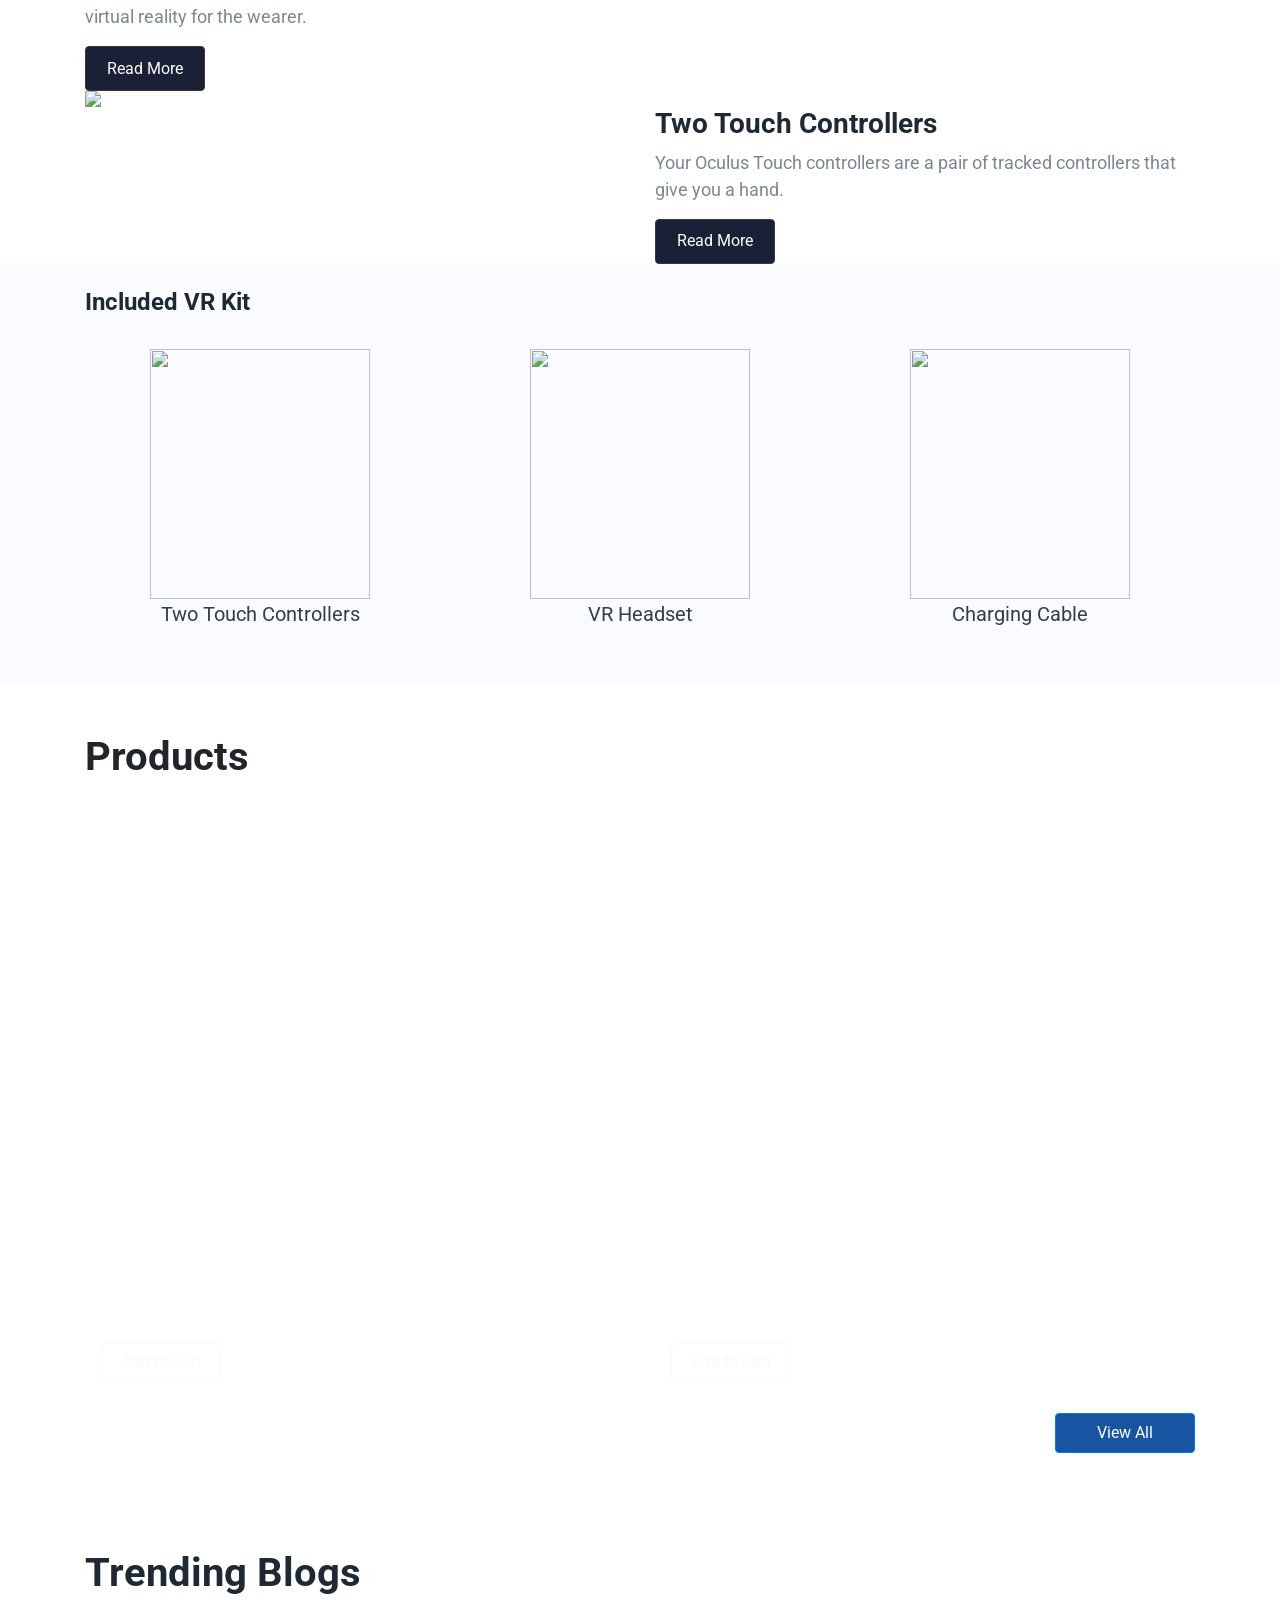
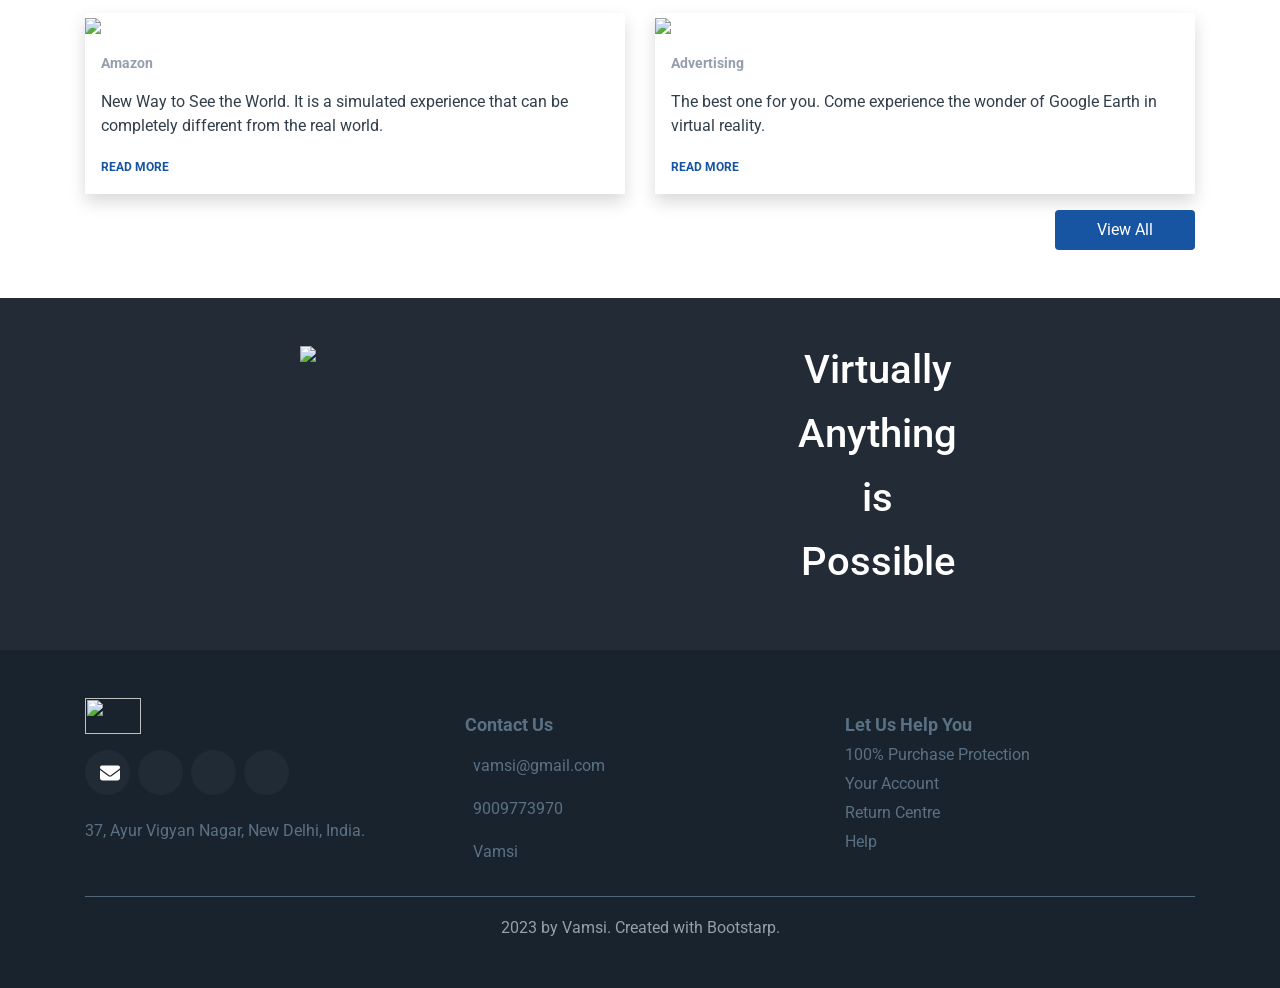
==== commit da42e690: "Update index.html" ====
--- a/index.html
+++ b/index.html
@@ -61,7 +61,7 @@
          
     }
     function clicked(){
-            alert("added to cart");
+            alert("added");
          }
 
         function read(id1,id2)
@@ -102,7 +102,7 @@
     </nav>
     <div class="banner-section-bg-container d-flex justify-content-center flex-column" id="home">
         <div class="text-center">
-            <h1 class="banner-heading mb-3">Virtual Reality</h1>
+          <!--  <h1 class="banner-heading mb-3">Virtual Reality</h1> -->
             <a href="#explore"><button class="vr-button">Explore</button></a>
         </div>
     </div>
